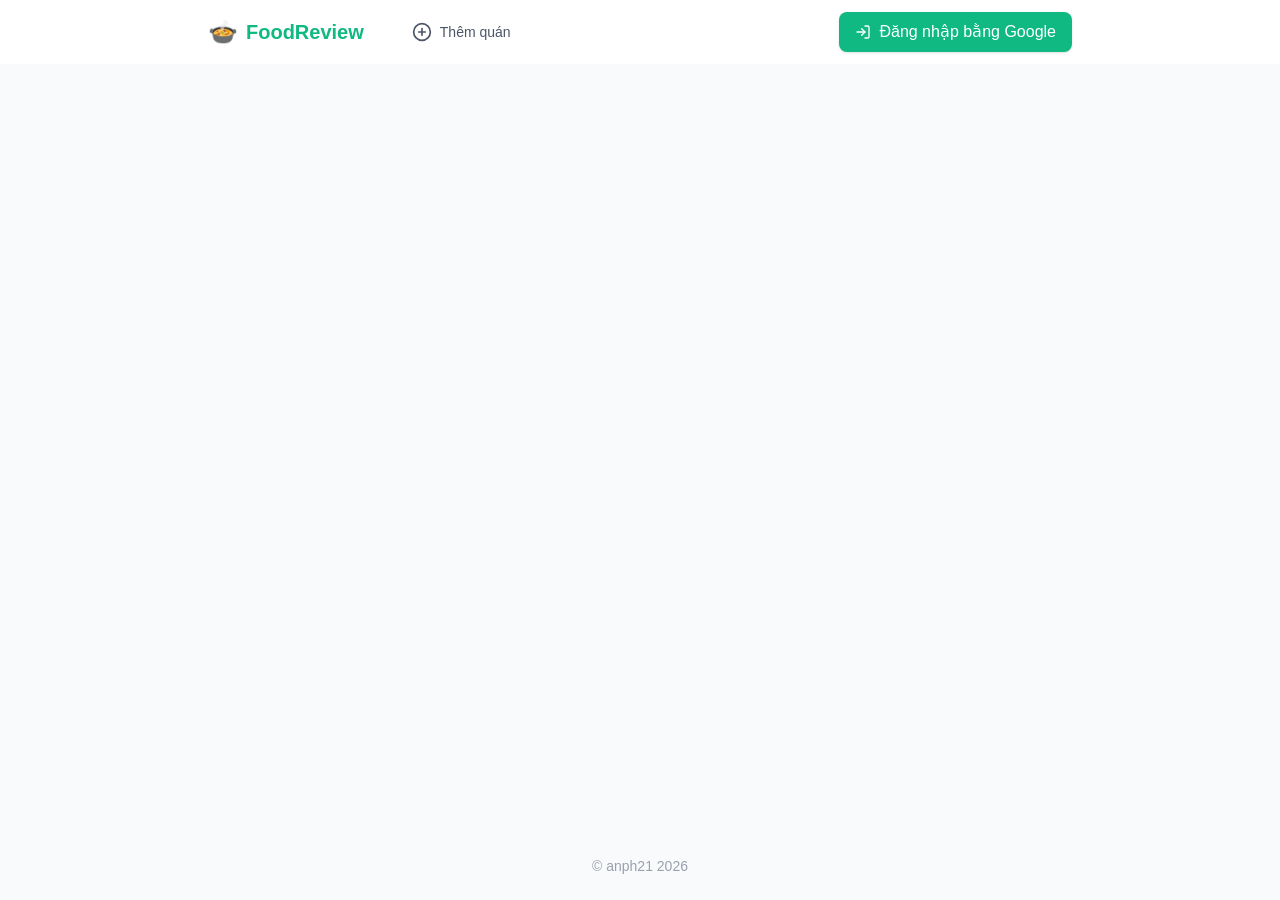
==== index.html @ 0f0903a8 "fix upload image : reason out of seassion" ====
<!doctype html>
<html lang="en">

<head>
  <meta charset="UTF-8" />
  <link rel="icon" type="image/svg+xml" href="./favicon.svg" />
  <meta name="viewport" content="width=device-width, initial-scale=1.0" />
  <title>Food reviews</title>
  <script type="module" crossorigin src="./assets/index-3_pHnPOn.js"></script>
  <link rel="stylesheet" crossorigin href="./assets/index-BJOn6iUh.css">
</head>

<body>
  <div id="root"></div>
</body>

</html>
---- assets/index-BJOn6iUh.css ----
/*! tailwindcss v4.3.3 | MIT License | https://tailwindcss.com */
@layer properties{@supports (((-webkit-hyphens:none)) and (not (margin-trim:inline))) or ((-moz-orient:inline) and (not (color:rgb(from red r g b)))){*,:before,:after,::backdrop{--tw-translate-x:0;--tw-translate-y:0;--tw-translate-z:0;--tw-rotate-x:initial;--tw-rotate-y:initial;--tw-rotate-z:initial;--tw-skew-x:initial;--tw-skew-y:initial;--tw-space-y-reverse:0;--tw-space-x-reverse:0;--tw-divide-y-reverse:0;--tw-border-style:solid;--tw-gradient-position:initial;--tw-gradient-from:#0000;--tw-gradient-via:#0000;--tw-gradient-to:#0000;--tw-gradient-stops:initial;--tw-gradient-via-stops:initial;--tw-gradient-from-position:0%;--tw-gradient-via-position:50%;--tw-gradient-to-position:100%;--tw-leading:initial;--tw-font-weight:initial;--tw-shadow:0 0 #0000;--tw-shadow-color:initial;--tw-shadow-alpha:100%;--tw-inset-shadow:0 0 #0000;--tw-inset-shadow-color:initial;--tw-inset-shadow-alpha:100%;--tw-ring-color:initial;--tw-ring-shadow:0 0 #0000;--tw-inset-ring-color:initial;--tw-inset-ring-shadow:0 0 #0000;--tw-ring-inset:initial;--tw-ring-offset-width:0px;--tw-ring-offset-color:#fff;--tw-ring-offset-shadow:0 0 #0000;--tw-blur:initial;--tw-brightness:initial;--tw-contrast:initial;--tw-grayscale:initial;--tw-hue-rotate:initial;--tw-invert:initial;--tw-opacity:initial;--tw-saturate:initial;--tw-sepia:initial;--tw-drop-shadow:initial;--tw-drop-shadow-color:initial;--tw-drop-shadow-alpha:100%;--tw-drop-shadow-size:initial;--tw-backdrop-blur:initial;--tw-backdrop-brightness:initial;--tw-backdrop-contrast:initial;--tw-backdrop-grayscale:initial;--tw-backdrop-hue-rotate:initial;--tw-backdrop-invert:initial;--tw-backdrop-opacity:initial;--tw-backdrop-saturate:initial;--tw-backdrop-sepia:initial;--tw-duration:initial;--tw-scale-x:1;--tw-scale-y:1;--tw-scale-z:1}}}@layer theme{:root,:host{--font-sans:-apple-system, BlinkMacSystemFont, "Segoe UI", Roboto, "Helvetica Neue", "Noto Sans", Arial, sans-serif, "Apple Color Emoji", "Segoe UI Emoji", "Segoe UI Symbol", "Noto Color Emoji";--font-mono:ui-monospace, SFMono-Regular, Menlo, Monaco, Consolas, "Liberation Mono", "Courier New", monospace;--color-red-50:oklch(97.1% .013 17.38);--color-red-100:oklch(93.6% .032 17.717);--color-red-200:oklch(88.5% .062 18.334);--color-red-300:oklch(80.8% .114 19.571);--color-red-400:oklch(70.4% .191 22.216);--color-red-500:oklch(63.7% .237 25.331);--color-red-600:oklch(57.7% .245 27.325);--color-red-700:oklch(50.5% .213 27.518);--color-amber-50:oklch(98.7% .022 95.277);--color-amber-100:oklch(96.2% .059 95.617);--color-amber-200:oklch(92.4% .12 95.746);--color-amber-300:oklch(87.9% .169 91.605);--color-amber-500:oklch(76.9% .188 70.08);--color-amber-600:oklch(66.6% .179 58.318);--color-amber-700:oklch(55.5% .163 48.998);--color-amber-800:oklch(47.3% .137 46.201);--color-amber-900:oklch(41.4% .112 45.904);--color-green-50:oklch(98.2% .018 155.826);--color-green-100:oklch(96.2% .044 156.743);--color-green-500:oklch(72.3% .219 149.579);--color-green-600:oklch(62.7% .194 149.214);--color-green-700:oklch(52.7% .154 150.069);--color-blue-50:oklch(97% .014 254.604);--color-blue-100:oklch(93.2% .032 255.585);--color-blue-500:oklch(62.3% .214 259.815);--color-blue-600:oklch(54.6% .245 262.881);--color-blue-700:oklch(48.8% .243 264.376);--color-gray-50:oklch(98.5% .002 247.839);--color-gray-100:oklch(96.7% .003 264.542);--color-gray-200:oklch(92.8% .006 264.531);--color-gray-300:oklch(87.2% .01 258.338);--color-gray-400:oklch(70.7% .022 261.325);--color-gray-500:oklch(55.1% .027 264.364);--color-gray-600:oklch(44.6% .03 256.802);--color-gray-700:oklch(37.3% .034 259.733);--color-gray-800:oklch(27.8% .033 256.848);--color-gray-900:oklch(21% .034 264.665);--color-black:#000;--color-white:#fff;--spacing:.25rem;--container-lg:32rem;--container-2xl:42rem;--container-4xl:56rem;--container-5xl:64rem;--text-xs:.75rem;--text-xs--line-height:calc(1 / .75);--text-sm:.875rem;--text-sm--line-height:calc(1.25 / .875);--text-lg:1.125rem;--text-lg--line-height:calc(1.75 / 1.125);--text-xl:1.25rem;--text-xl--line-height:calc(1.75 / 1.25);--text-2xl:1.5rem;--text-2xl--line-height:calc(2 / 1.5);--text-3xl:1.875rem;--text-3xl--line-height:calc(2.25 / 1.875);--text-4xl:2.25rem;--text-4xl--line-height:calc(2.5 / 2.25);--font-weight-normal:400;--font-weight-medium:500;--font-weight-semibold:600;--font-weight-bold:700;--leading-relaxed:1.625;--radius-md:.375rem;--radius-lg:.5rem;--radius-xl:.75rem;--radius-2xl:1rem;--animate-spin:spin 1s linear infinite;--animate-pulse:pulse 2s cubic-bezier(.4, 0, .6, 1) infinite;--blur-sm:8px;--blur-md:12px;--default-transition-duration:.15s;--default-transition-timing-function:cubic-bezier(.4, 0, .2, 1);--default-font-family:var(--font-sans);--default-mono-font-family:var(--font-mono);--color-primary:#10b981;--color-primary-dark:#059669;--color-secondary:#f59e0b;--color-background:#f9fafb;--color-surface:#fff}}@layer base{*,:after,:before,::backdrop{box-sizing:border-box;border:0 solid;margin:0;padding:0}::file-selector-button{box-sizing:border-box;border:0 solid;margin:0;padding:0}html,:host{-webkit-text-size-adjust:100%;tab-size:4;line-height:1.5;font-family:var(--default-font-family,-apple-system, BlinkMacSystemFont, "Segoe UI", Roboto, "Helvetica Neue", "Noto Sans", Arial, sans-serif, "Apple Color Emoji", "Segoe UI Emoji", "Segoe UI Symbol", "Noto Color Emoji");font-feature-settings:var(--default-font-feature-settings,normal);font-variation-settings:var(--default-font-variation-settings,normal);-webkit-tap-highlight-color:transparent}hr{height:0;color:inherit;border-top-width:1px}abbr:where([title]){-webkit-text-decoration:underline dotted;text-decoration:underline dotted}h1,h2,h3,h4,h5,h6{font-size:inherit;font-weight:inherit}a{color:inherit;-webkit-text-decoration:inherit;-webkit-text-decoration:inherit;-webkit-text-decoration:inherit;-webkit-text-decoration:inherit;text-decoration:inherit}b,strong{font-weight:bolder}code,kbd,samp,pre{font-family:var(--default-mono-font-family,ui-monospace, SFMono-Regular, Menlo, Monaco, Consolas, "Liberation Mono", "Courier New", monospace);font-feature-settings:var(--default-mono-font-feature-settings,normal);font-variation-settings:var(--default-mono-font-variation-settings,normal);font-size:1em}small{font-size:80%}sub,sup{vertical-align:baseline;font-size:75%;line-height:0;position:relative}sub{bottom:-.25em}sup{top:-.5em}table{text-indent:0;border-color:inherit;border-collapse:collapse}:-moz-focusring:where(:not(iframe)){outline:auto}progress{vertical-align:baseline}summary{display:list-item}ol,ul,menu{list-style:none}img,svg,video,canvas,audio,iframe,embed,object{vertical-align:middle;display:block}img,video{max-width:100%;height:auto}button,input,select,optgroup,textarea{font:inherit;font-feature-settings:inherit;font-variation-settings:inherit;letter-spacing:inherit;color:inherit;opacity:1;background-color:#0000;border-radius:0}::file-selector-button{font:inherit;font-feature-settings:inherit;font-variation-settings:inherit;letter-spacing:inherit;color:inherit;opacity:1;background-color:#0000;border-radius:0}:where(select:is([multiple],[size])) optgroup{font-weight:bolder}:where(select:is([multiple],[size])) optgroup option{padding-inline-start:20px}::file-selector-button{margin-inline-end:4px}::placeholder{opacity:1}@supports (not ((-webkit-appearance:-apple-pay-button))) or (contain-intrinsic-size:1px){::placeholder{color:currentColor}@supports (color:color-mix(in lab, red, red)){::placeholder{color:color-mix(in oklab, currentcolor 50%, transparent)}}}textarea{resize:vertical}::-webkit-search-decoration{-webkit-appearance:none}::-webkit-date-and-time-value{min-height:1lh;text-align:inherit}::-webkit-datetime-edit{display:inline-flex}::-webkit-datetime-edit-fields-wrapper{padding:0}::-webkit-datetime-edit{padding-block:0}::-webkit-datetime-edit-year-field{padding-block:0}::-webkit-datetime-edit-month-field{padding-block:0}::-webkit-datetime-edit-day-field{padding-block:0}::-webkit-datetime-edit-hour-field{padding-block:0}::-webkit-datetime-edit-minute-field{padding-block:0}::-webkit-datetime-edit-second-field{padding-block:0}::-webkit-datetime-edit-millisecond-field{padding-block:0}::-webkit-datetime-edit-meridiem-field{padding-block:0}::-webkit-calendar-picker-indicator{line-height:1}:-moz-ui-invalid{box-shadow:none}button,input:where([type=button],[type=reset],[type=submit]){appearance:button}::file-selector-button{appearance:button}::-webkit-inner-spin-button{height:auto}::-webkit-outer-spin-button{height:auto}[hidden]:where(:not([hidden=until-found])){display:none!important}}@layer components;@layer utilities{.pointer-events-none{pointer-events:none}.absolute{position:absolute}.fixed{position:fixed}.relative{position:relative}.sticky{position:sticky}.inset-0{inset:0}.top-0{top:0}.top-1\/2{top:50%}.top-2{top:calc(var(--spacing) * 2)}.top-3\.5{top:calc(var(--spacing) * 3.5)}.top-4{top:calc(var(--spacing) * 4)}.top-12{top:calc(var(--spacing) * 12)}.right-0{right:0}.right-2{right:calc(var(--spacing) * 2)}.right-4{right:calc(var(--spacing) * 4)}.bottom-0{bottom:0}.left-0{left:0}.left-3\.5{left:calc(var(--spacing) * 3.5)}.left-4{left:calc(var(--spacing) * 4)}.z-10{z-index:10}.z-30{z-index:30}.z-40{z-index:40}.z-50{z-index:50}.-mx-6{margin-inline:calc(var(--spacing) * -6)}.mx-auto{margin-inline:auto}.-mt-8{margin-top:calc(var(--spacing) * -8)}.mt-0\.5{margin-top:calc(var(--spacing) * .5)}.mt-1{margin-top:var(--spacing)}.mt-2{margin-top:calc(var(--spacing) * 2)}.mt-3{margin-top:calc(var(--spacing) * 3)}.mt-4{margin-top:calc(var(--spacing) * 4)}.mt-6{margin-top:calc(var(--spacing) * 6)}.mt-8{margin-top:calc(var(--spacing) * 8)}.mt-auto{margin-top:auto}.mr-4{margin-right:calc(var(--spacing) * 4)}.mb-1{margin-bottom:var(--spacing)}.mb-2{margin-bottom:calc(var(--spacing) * 2)}.mb-3{margin-bottom:calc(var(--spacing) * 3)}.mb-4{margin-bottom:calc(var(--spacing) * 4)}.mb-6{margin-bottom:calc(var(--spacing) * 6)}.mb-8{margin-bottom:calc(var(--spacing) * 8)}.mb-20{margin-bottom:calc(var(--spacing) * 20)}.ml-2{margin-left:calc(var(--spacing) * 2)}.line-clamp-1{-webkit-line-clamp:1;-webkit-box-orient:vertical;display:-webkit-box;overflow:hidden}.block{display:block}.contents{display:contents}.flex{display:flex}.grid{display:grid}.hidden{display:none}.inline{display:inline}.inline-block{display:inline-block}.inline-flex{display:inline-flex}.h-3{height:calc(var(--spacing) * 3)}.h-3\.5{height:calc(var(--spacing) * 3.5)}.h-4{height:calc(var(--spacing) * 4)}.h-5{height:calc(var(--spacing) * 5)}.h-6{height:calc(var(--spacing) * 6)}.h-8{height:calc(var(--spacing) * 8)}.h-10{height:calc(var(--spacing) * 10)}.h-12{height:calc(var(--spacing) * 12)}.h-16{height:calc(var(--spacing) * 16)}.h-20{height:calc(var(--spacing) * 20)}.h-32{height:calc(var(--spacing) * 32)}.h-48{height:calc(var(--spacing) * 48)}.h-64{height:calc(var(--spacing) * 64)}.h-full{height:100%}.h-screen{height:100vh}.min-h-screen{min-height:100vh}.w-3{width:calc(var(--spacing) * 3)}.w-3\.5{width:calc(var(--spacing) * 3.5)}.w-4{width:calc(var(--spacing) * 4)}.w-5{width:calc(var(--spacing) * 5)}.w-6{width:calc(var(--spacing) * 6)}.w-8{width:calc(var(--spacing) * 8)}.w-10{width:calc(var(--spacing) * 10)}.w-12{width:calc(var(--spacing) * 12)}.w-16{width:calc(var(--spacing) * 16)}.w-24{width:calc(var(--spacing) * 24)}.w-32{width:calc(var(--spacing) * 32)}.w-48{width:calc(var(--spacing) * 48)}.w-64{width:calc(var(--spacing) * 64)}.w-full{width:100%}.max-w-2xl{max-width:var(--container-2xl)}.max-w-4xl{max-width:var(--container-4xl)}.max-w-5xl{max-width:var(--container-5xl)}.max-w-\[150px\]{max-width:150px}.max-w-lg{max-width:var(--container-lg)}.min-w-0{min-width:0}.min-w-\[800px\]{min-width:800px}.flex-1{flex:1}.flex-shrink-0,.shrink-0{flex-shrink:0}.border-collapse{border-collapse:collapse}.-translate-y-1\/2{--tw-translate-y:calc(calc(1 / 2 * 100%) * -1);translate:var(--tw-translate-x) var(--tw-translate-y)}.transform{transform:var(--tw-rotate-x,) var(--tw-rotate-y,) var(--tw-rotate-z,) var(--tw-skew-x,) var(--tw-skew-y,)}.animate-pulse{animation:var(--animate-pulse)}.animate-spin{animation:var(--animate-spin)}.cursor-default{cursor:default}.cursor-not-allowed{cursor:not-allowed}.cursor-pointer{cursor:pointer}.resize-none{resize:none}.grid-cols-1{grid-template-columns:repeat(1,minmax(0,1fr))}.flex-col{flex-direction:column}.flex-wrap{flex-wrap:wrap}.items-center{align-items:center}.items-end{align-items:flex-end}.items-start{align-items:flex-start}.justify-around{justify-content:space-around}.justify-between{justify-content:space-between}.justify-center{justify-content:center}.justify-end{justify-content:flex-end}.gap-1{gap:var(--spacing)}.gap-1\.5{gap:calc(var(--spacing) * 1.5)}.gap-2{gap:calc(var(--spacing) * 2)}.gap-3{gap:calc(var(--spacing) * 3)}.gap-4{gap:calc(var(--spacing) * 4)}.gap-6{gap:calc(var(--spacing) * 6)}.gap-8{gap:calc(var(--spacing) * 8)}:where(.space-y-2>:not(:last-child)){--tw-space-y-reverse:0;margin-block-start:calc(calc(var(--spacing) * 2) * var(--tw-space-y-reverse));margin-block-end:calc(calc(var(--spacing) * 2) * calc(1 - var(--tw-space-y-reverse)))}:where(.space-y-4>:not(:last-child)){--tw-space-y-reverse:0;margin-block-start:calc(calc(var(--spacing) * 4) * var(--tw-space-y-reverse));margin-block-end:calc(calc(var(--spacing) * 4) * calc(1 - var(--tw-space-y-reverse)))}:where(.space-y-6>:not(:last-child)){--tw-space-y-reverse:0;margin-block-start:calc(calc(var(--spacing) * 6) * var(--tw-space-y-reverse));margin-block-end:calc(calc(var(--spacing) * 6) * calc(1 - var(--tw-space-y-reverse)))}:where(.space-x-1>:not(:last-child)){--tw-space-x-reverse:0;margin-inline-start:calc(var(--spacing) * var(--tw-space-x-reverse));margin-inline-end:calc(var(--spacing) * calc(1 - var(--tw-space-x-reverse)))}:where(.space-x-2>:not(:last-child)){--tw-space-x-reverse:0;margin-inline-start:calc(calc(var(--spacing) * 2) * var(--tw-space-x-reverse));margin-inline-end:calc(calc(var(--spacing) * 2) * calc(1 - var(--tw-space-x-reverse)))}:where(.divide-y>:not(:last-child)){--tw-divide-y-reverse:0;border-bottom-style:var(--tw-border-style);border-top-style:var(--tw-border-style);border-top-width:calc(1px * var(--tw-divide-y-reverse));border-bottom-width:calc(1px * calc(1 - var(--tw-divide-y-reverse)))}:where(.divide-gray-100>:not(:last-child)){border-color:var(--color-gray-100)}.truncate{text-overflow:ellipsis;white-space:nowrap;overflow:hidden}.overflow-hidden{overflow:hidden}.overflow-x-auto{overflow-x:auto}.rounded{border-radius:.25rem}.rounded-2xl{border-radius:var(--radius-2xl)}.rounded-full{border-radius:2147483647px}.rounded-lg{border-radius:var(--radius-lg)}.rounded-md{border-radius:var(--radius-md)}.rounded-xl{border-radius:var(--radius-xl)}.border{border-style:var(--tw-border-style);border-width:1px}.border-2{border-style:var(--tw-border-style);border-width:2px}.border-t{border-top-style:var(--tw-border-style);border-top-width:1px}.border-b{border-bottom-style:var(--tw-border-style);border-bottom-width:1px}.border-b-2{border-bottom-style:var(--tw-border-style);border-bottom-width:2px}.border-dashed{--tw-border-style:dashed;border-style:dashed}.border-amber-100{border-color:var(--color-amber-100)}.border-amber-300{border-color:var(--color-amber-300)}.border-gray-100{border-color:var(--color-gray-100)}.border-gray-200{border-color:var(--color-gray-200)}.border-gray-300{border-color:var(--color-gray-300)}.border-green-100{border-color:var(--color-green-100)}.border-primary{border-color:var(--color-primary)}.border-primary\/20{border-color:#10b98133}@supports (color:color-mix(in lab, red, red)){.border-primary\/20{border-color:color-mix(in oklab, var(--color-primary) 20%, transparent)}}.border-red-100{border-color:var(--color-red-100)}.border-red-200{border-color:var(--color-red-200)}.border-red-300{border-color:var(--color-red-300)}.border-red-500{border-color:var(--color-red-500)}.border-red-500\/20{border-color:#fb2c3633}@supports (color:color-mix(in lab, red, red)){.border-red-500\/20{border-color:color-mix(in oklab, var(--color-red-500) 20%, transparent)}}.border-secondary\/30{border-color:#f59e0b4d}@supports (color:color-mix(in lab, red, red)){.border-secondary\/30{border-color:color-mix(in oklab, var(--color-secondary) 30%, transparent)}}.border-transparent{border-color:#0000}.border-white{border-color:var(--color-white)}.border-t-transparent{border-top-color:#0000}.bg-amber-50{background-color:var(--color-amber-50)}.bg-amber-50\/50{background-color:#fffbeb80}@supports (color:color-mix(in lab, red, red)){.bg-amber-50\/50{background-color:color-mix(in oklab, var(--color-amber-50) 50%, transparent)}}.bg-amber-100{background-color:var(--color-amber-100)}.bg-background{background-color:var(--color-background)}.bg-black\/40{background-color:#0006}@supports (color:color-mix(in lab, red, red)){.bg-black\/40{background-color:color-mix(in oklab, var(--color-black) 40%, transparent)}}.bg-black\/50{background-color:#00000080}@supports (color:color-mix(in lab, red, red)){.bg-black\/50{background-color:color-mix(in oklab, var(--color-black) 50%, transparent)}}.bg-blue-50\/50{background-color:#eff6ff80}@supports (color:color-mix(in lab, red, red)){.bg-blue-50\/50{background-color:color-mix(in oklab, var(--color-blue-50) 50%, transparent)}}.bg-blue-100{background-color:var(--color-blue-100)}.bg-blue-600{background-color:var(--color-blue-600)}.bg-gray-50{background-color:var(--color-gray-50)}.bg-gray-100{background-color:var(--color-gray-100)}.bg-gray-100\/50{background-color:#f3f4f680}@supports (color:color-mix(in lab, red, red)){.bg-gray-100\/50{background-color:color-mix(in oklab, var(--color-gray-100) 50%, transparent)}}.bg-gray-200{background-color:var(--color-gray-200)}.bg-gray-900{background-color:var(--color-gray-900)}.bg-green-50{background-color:var(--color-green-50)}.bg-green-600{background-color:var(--color-green-600)}.bg-primary{background-color:var(--color-primary)}.bg-primary\/10{background-color:#10b9811a}@supports (color:color-mix(in lab, red, red)){.bg-primary\/10{background-color:color-mix(in oklab, var(--color-primary) 10%, transparent)}}.bg-red-50{background-color:var(--color-red-50)}.bg-red-50\/30{background-color:#fef2f24d}@supports (color:color-mix(in lab, red, red)){.bg-red-50\/30{background-color:color-mix(in oklab, var(--color-red-50) 30%, transparent)}}.bg-red-50\/50{background-color:#fef2f280}@supports (color:color-mix(in lab, red, red)){.bg-red-50\/50{background-color:color-mix(in oklab, var(--color-red-50) 50%, transparent)}}.bg-red-100{background-color:var(--color-red-100)}.bg-red-500{background-color:var(--color-red-500)}.bg-red-600{background-color:var(--color-red-600)}.bg-secondary\/10{background-color:#f59e0b1a}@supports (color:color-mix(in lab, red, red)){.bg-secondary\/10{background-color:color-mix(in oklab, var(--color-secondary) 10%, transparent)}}.bg-transparent{background-color:#0000}.bg-white{background-color:var(--color-white)}.bg-white\/80{background-color:#fffc}@supports (color:color-mix(in lab, red, red)){.bg-white\/80{background-color:color-mix(in oklab, var(--color-white) 80%, transparent)}}.bg-white\/95{background-color:#fffffff2}@supports (color:color-mix(in lab, red, red)){.bg-white\/95{background-color:color-mix(in oklab, var(--color-white) 95%, transparent)}}.bg-gradient-to-br{--tw-gradient-position:to bottom right in oklab;background-image:linear-gradient(var(--tw-gradient-stops))}.from-primary{--tw-gradient-from:var(--color-primary);--tw-gradient-stops:var(--tw-gradient-via-stops,var(--tw-gradient-position), var(--tw-gradient-from) var(--tw-gradient-from-position), var(--tw-gradient-to) var(--tw-gradient-to-position))}.to-blue-500{--tw-gradient-to:var(--color-blue-500);--tw-gradient-stops:var(--tw-gradient-via-stops,var(--tw-gradient-position), var(--tw-gradient-from) var(--tw-gradient-from-position), var(--tw-gradient-to) var(--tw-gradient-to-position))}.fill-secondary{fill:var(--color-secondary)}.object-cover{object-fit:cover}.p-1{padding:var(--spacing)}.p-1\.5{padding:calc(var(--spacing) * 1.5)}.p-2{padding:calc(var(--spacing) * 2)}.p-3{padding:calc(var(--spacing) * 3)}.p-4{padding:calc(var(--spacing) * 4)}.p-5{padding:calc(var(--spacing) * 5)}.p-6{padding:calc(var(--spacing) * 6)}.p-8{padding:calc(var(--spacing) * 8)}.px-2{padding-inline:calc(var(--spacing) * 2)}.px-2\.5{padding-inline:calc(var(--spacing) * 2.5)}.px-3{padding-inline:calc(var(--spacing) * 3)}.px-4{padding-inline:calc(var(--spacing) * 4)}.px-6{padding-inline:calc(var(--spacing) * 6)}.px-8{padding-inline:calc(var(--spacing) * 8)}.py-0\.5{padding-block:calc(var(--spacing) * .5)}.py-1{padding-block:var(--spacing)}.py-1\.5{padding-block:calc(var(--spacing) * 1.5)}.py-2{padding-block:calc(var(--spacing) * 2)}.py-3{padding-block:calc(var(--spacing) * 3)}.py-3\.5{padding-block:calc(var(--spacing) * 3.5)}.py-4{padding-block:calc(var(--spacing) * 4)}.py-6{padding-block:calc(var(--spacing) * 6)}.py-8{padding-block:calc(var(--spacing) * 8)}.py-10{padding-block:calc(var(--spacing) * 10)}.py-12{padding-block:calc(var(--spacing) * 12)}.py-20{padding-block:calc(var(--spacing) * 20)}.pt-2{padding-top:calc(var(--spacing) * 2)}.pt-4{padding-top:calc(var(--spacing) * 4)}.pr-2{padding-right:calc(var(--spacing) * 2)}.pr-4{padding-right:calc(var(--spacing) * 4)}.pr-12{padding-right:calc(var(--spacing) * 12)}.pb-2{padding-bottom:calc(var(--spacing) * 2)}.pb-6{padding-bottom:calc(var(--spacing) * 6)}.pb-8{padding-bottom:calc(var(--spacing) * 8)}.pb-24{padding-bottom:calc(var(--spacing) * 24)}.pl-2{padding-left:calc(var(--spacing) * 2)}.pl-10{padding-left:calc(var(--spacing) * 10)}.pl-12{padding-left:calc(var(--spacing) * 12)}.text-center{text-align:center}.text-left{text-align:left}.align-middle{vertical-align:middle}.font-mono{font-family:var(--font-mono)}.font-sans{font-family:var(--font-sans)}.text-2xl{font-size:var(--text-2xl);line-height:var(--tw-leading,var(--text-2xl--line-height))}.text-3xl{font-size:var(--text-3xl);line-height:var(--tw-leading,var(--text-3xl--line-height))}.text-4xl{font-size:var(--text-4xl);line-height:var(--tw-leading,var(--text-4xl--line-height))}.text-lg{font-size:var(--text-lg);line-height:var(--tw-leading,var(--text-lg--line-height))}.text-sm{font-size:var(--text-sm);line-height:var(--tw-leading,var(--text-sm--line-height))}.text-xl{font-size:var(--text-xl);line-height:var(--tw-leading,var(--text-xl--line-height))}.text-xs{font-size:var(--text-xs);line-height:var(--tw-leading,var(--text-xs--line-height))}.leading-relaxed{--tw-leading:var(--leading-relaxed);line-height:var(--leading-relaxed)}.font-bold{--tw-font-weight:var(--font-weight-bold);font-weight:var(--font-weight-bold)}.font-medium{--tw-font-weight:var(--font-weight-medium);font-weight:var(--font-weight-medium)}.font-normal{--tw-font-weight:var(--font-weight-normal);font-weight:var(--font-weight-normal)}.font-semibold{--tw-font-weight:var(--font-weight-semibold);font-weight:var(--font-weight-semibold)}.break-all{word-break:break-all}.whitespace-nowrap{white-space:nowrap}.whitespace-pre-wrap{white-space:pre-wrap}.text-amber-500{color:var(--color-amber-500)}.text-amber-600{color:var(--color-amber-600)}.text-amber-700{color:var(--color-amber-700)}.text-amber-800{color:var(--color-amber-800)}.text-amber-900{color:var(--color-amber-900)}.text-blue-500{color:var(--color-blue-500)}.text-blue-600{color:var(--color-blue-600)}.text-blue-700{color:var(--color-blue-700)}.text-gray-300{color:var(--color-gray-300)}.text-gray-400{color:var(--color-gray-400)}.text-gray-500{color:var(--color-gray-500)}.text-gray-600{color:var(--color-gray-600)}.text-gray-700{color:var(--color-gray-700)}.text-gray-800{color:var(--color-gray-800)}.text-gray-900{color:var(--color-gray-900)}.text-green-500{color:var(--color-green-500)}.text-green-600{color:var(--color-green-600)}.text-green-700{color:var(--color-green-700)}.text-primary{color:var(--color-primary)}.text-red-400{color:var(--color-red-400)}.text-red-500{color:var(--color-red-500)}.text-red-600{color:var(--color-red-600)}.text-red-700{color:var(--color-red-700)}.text-secondary{color:var(--color-secondary)}.text-white{color:var(--color-white)}.lowercase{text-transform:lowercase}.italic{font-style:italic}.underline{text-decoration-line:underline}.opacity-30{opacity:.3}.shadow-inner{--tw-shadow:inset 0 2px 4px 0 var(--tw-shadow-color,#0000000d);box-shadow:var(--tw-inset-shadow), var(--tw-inset-ring-shadow), var(--tw-ring-offset-shadow), var(--tw-ring-shadow), var(--tw-shadow)}.shadow-lg{--tw-shadow:0 10px 15px -3px var(--tw-shadow-color,#0000001a), 0 4px 6px -4px var(--tw-shadow-color,#0000001a);box-shadow:var(--tw-inset-shadow), var(--tw-inset-ring-shadow), var(--tw-ring-offset-shadow), var(--tw-ring-shadow), var(--tw-shadow)}.shadow-sm{--tw-shadow:0 1px 3px 0 var(--tw-shadow-color,#0000001a), 0 1px 2px -1px var(--tw-shadow-color,#0000001a);box-shadow:var(--tw-inset-shadow), var(--tw-inset-ring-shadow), var(--tw-ring-offset-shadow), var(--tw-ring-shadow), var(--tw-shadow)}.shadow-xl{--tw-shadow:0 20px 25px -5px var(--tw-shadow-color,#0000001a), 0 8px 10px -6px var(--tw-shadow-color,#0000001a);box-shadow:var(--tw-inset-shadow), var(--tw-inset-ring-shadow), var(--tw-ring-offset-shadow), var(--tw-ring-shadow), var(--tw-shadow)}.grayscale{--tw-grayscale:grayscale(100%);filter:var(--tw-blur,) var(--tw-brightness,) var(--tw-contrast,) var(--tw-grayscale,) var(--tw-hue-rotate,) var(--tw-invert,) var(--tw-saturate,) var(--tw-sepia,) var(--tw-drop-shadow,)}.filter{filter:var(--tw-blur,) var(--tw-brightness,) var(--tw-contrast,) var(--tw-grayscale,) var(--tw-hue-rotate,) var(--tw-invert,) var(--tw-saturate,) var(--tw-sepia,) var(--tw-drop-shadow,)}.backdrop-blur-md{--tw-backdrop-blur:blur(var(--blur-md));-webkit-backdrop-filter:var(--tw-backdrop-blur,) var(--tw-backdrop-brightness,) var(--tw-backdrop-contrast,) var(--tw-backdrop-grayscale,) var(--tw-backdrop-hue-rotate,) var(--tw-backdrop-invert,) var(--tw-backdrop-opacity,) var(--tw-backdrop-saturate,) var(--tw-backdrop-sepia,);backdrop-filter:var(--tw-backdrop-blur,) var(--tw-backdrop-brightness,) var(--tw-backdrop-contrast,) var(--tw-backdrop-grayscale,) var(--tw-backdrop-hue-rotate,) var(--tw-backdrop-invert,) var(--tw-backdrop-opacity,) var(--tw-backdrop-saturate,) var(--tw-backdrop-sepia,)}.backdrop-blur-sm{--tw-backdrop-blur:blur(var(--blur-sm));-webkit-backdrop-filter:var(--tw-backdrop-blur,) var(--tw-backdrop-brightness,) var(--tw-backdrop-contrast,) var(--tw-backdrop-grayscale,) var(--tw-backdrop-hue-rotate,) var(--tw-backdrop-invert,) var(--tw-backdrop-opacity,) var(--tw-backdrop-saturate,) var(--tw-backdrop-sepia,);backdrop-filter:var(--tw-backdrop-blur,) var(--tw-backdrop-brightness,) var(--tw-backdrop-contrast,) var(--tw-backdrop-grayscale,) var(--tw-backdrop-hue-rotate,) var(--tw-backdrop-invert,) var(--tw-backdrop-opacity,) var(--tw-backdrop-saturate,) var(--tw-backdrop-sepia,)}.transition-all{transition-property:all;transition-timing-function:var(--tw-ease,var(--default-transition-timing-function));transition-duration:var(--tw-duration,var(--default-transition-duration))}.transition-colors{transition-property:color,background-color,border-color,outline-color,text-decoration-color,fill,stroke,--tw-gradient-from,--tw-gradient-via,--tw-gradient-to;transition-timing-function:var(--tw-ease,var(--default-transition-timing-function));transition-duration:var(--tw-duration,var(--default-transition-duration))}.transition-transform{transition-property:transform,translate,scale,rotate;transition-timing-function:var(--tw-ease,var(--default-transition-timing-function));transition-duration:var(--tw-duration,var(--default-transition-duration))}.duration-200{--tw-duration:.2s;transition-duration:.2s}.outline-none{--tw-outline-style:none;outline-style:none}@media (hover:hover){.hover\:scale-110:hover{--tw-scale-x:110%;--tw-scale-y:110%;--tw-scale-z:110%;scale:var(--tw-scale-x) var(--tw-scale-y)}.hover\:border-primary:hover{border-color:var(--color-primary)}.hover\:bg-amber-200:hover{background-color:var(--color-amber-200)}.hover\:bg-blue-50:hover{background-color:var(--color-blue-50)}.hover\:bg-blue-700:hover{background-color:var(--color-blue-700)}.hover\:bg-gray-50:hover{background-color:var(--color-gray-50)}.hover\:bg-gray-100:hover{background-color:var(--color-gray-100)}.hover\:bg-gray-200:hover{background-color:var(--color-gray-200)}.hover\:bg-gray-800:hover{background-color:var(--color-gray-800)}.hover\:bg-green-700:hover{background-color:var(--color-green-700)}.hover\:bg-primary-dark:hover{background-color:var(--color-primary-dark)}.hover\:bg-primary\/10:hover{background-color:#10b9811a}@supports (color:color-mix(in lab, red, red)){.hover\:bg-primary\/10:hover{background-color:color-mix(in oklab, var(--color-primary) 10%, transparent)}}.hover\:bg-red-50:hover{background-color:var(--color-red-50)}.hover\:bg-red-700:hover{background-color:var(--color-red-700)}.hover\:bg-white:hover{background-color:var(--color-white)}.hover\:text-amber-600:hover{color:var(--color-amber-600)}.hover\:text-gray-600:hover{color:var(--color-gray-600)}.hover\:text-gray-700:hover{color:var(--color-gray-700)}.hover\:text-gray-900:hover{color:var(--color-gray-900)}.hover\:text-primary:hover{color:var(--color-primary)}.hover\:text-primary-dark:hover{color:var(--color-primary-dark)}.hover\:text-red-500:hover{color:var(--color-red-500)}.hover\:text-red-600:hover{color:var(--color-red-600)}.hover\:text-red-700:hover{color:var(--color-red-700)}.hover\:underline:hover{text-decoration-line:underline}}.focus\:border-amber-500:focus{border-color:var(--color-amber-500)}.focus\:border-gray-300:focus{border-color:var(--color-gray-300)}.focus\:border-primary:focus{border-color:var(--color-primary)}.focus\:border-red-500:focus{border-color:var(--color-red-500)}.focus\:border-transparent:focus{border-color:#0000}.focus\:bg-white:focus{background-color:var(--color-white)}.focus\:ring-2:focus{--tw-ring-shadow:var(--tw-ring-inset,) 0 0 0 calc(2px + var(--tw-ring-offset-width)) var(--tw-ring-color,currentcolor);box-shadow:var(--tw-inset-shadow), var(--tw-inset-ring-shadow), var(--tw-ring-offset-shadow), var(--tw-ring-shadow), var(--tw-shadow)}.focus\:ring-4:focus{--tw-ring-shadow:var(--tw-ring-inset,) 0 0 0 calc(4px + var(--tw-ring-offset-width)) var(--tw-ring-color,currentcolor);box-shadow:var(--tw-inset-shadow), var(--tw-inset-ring-shadow), var(--tw-ring-offset-shadow), var(--tw-ring-shadow), var(--tw-shadow)}.focus\:ring-primary:focus{--tw-ring-color:var(--color-primary)}.focus\:ring-primary\/20:focus{--tw-ring-color:#10b98133}@supports (color:color-mix(in lab, red, red)){.focus\:ring-primary\/20:focus{--tw-ring-color:color-mix(in oklab, var(--color-primary) 20%, transparent)}}.focus\:ring-red-500:focus{--tw-ring-color:var(--color-red-500)}.focus\:ring-secondary:focus{--tw-ring-color:var(--color-secondary)}.active\:scale-95:active{--tw-scale-x:95%;--tw-scale-y:95%;--tw-scale-z:95%;scale:var(--tw-scale-x) var(--tw-scale-y)}.disabled\:cursor-not-allowed:disabled{cursor:not-allowed}.disabled\:opacity-50:disabled{opacity:.5}.disabled\:opacity-70:disabled{opacity:.7}@media (width>=40rem){.sm\:inline-block{display:inline-block}.sm\:h-80{height:calc(var(--spacing) * 80)}.sm\:w-28{width:calc(var(--spacing) * 28)}.sm\:grid-cols-2{grid-template-columns:repeat(2,minmax(0,1fr))}.sm\:flex-row{flex-direction:row}.sm\:items-center{align-items:center}.sm\:p-8{padding:calc(var(--spacing) * 8)}.sm\:px-2{padding-inline:calc(var(--spacing) * 2)}.sm\:text-3xl{font-size:var(--text-3xl);line-height:var(--tw-leading,var(--text-3xl--line-height))}}@media (width>=48rem){.md\:top-16{top:calc(var(--spacing) * 16)}.md\:mb-6{margin-bottom:calc(var(--spacing) * 6)}.md\:block{display:block}.md\:hidden{display:none}.md\:w-48{width:calc(var(--spacing) * 48)}.md\:w-auto{width:auto}.md\:flex-1{flex:1}.md\:flex-none{flex:none}.md\:grid-cols-3{grid-template-columns:repeat(3,minmax(0,1fr))}.md\:flex-row{flex-direction:row}.md\:items-center{align-items:center}.md\:justify-end{justify-content:flex-end}}@media (width>=64rem){.lg\:grid-cols-4{grid-template-columns:repeat(4,minmax(0,1fr))}}}:root{background-color:var(--color-background);color:#111827}body{-webkit-font-smoothing:antialiased;-moz-osx-font-smoothing:grayscale;margin:0;padding:0;font-family:Inter,-apple-system,BlinkMacSystemFont,Segoe UI,Roboto,Oxygen,Ubuntu,Cantarell,Open Sans,Helvetica Neue,sans-serif}.card{border-radius:var(--radius-xl);background-color:var(--color-surface);--tw-shadow:0 4px 6px -1px var(--tw-shadow-color,#0000001a), 0 2px 4px -2px var(--tw-shadow-color,#0000001a);box-shadow:var(--tw-inset-shadow), var(--tw-inset-ring-shadow), var(--tw-ring-offset-shadow), var(--tw-ring-shadow), var(--tw-shadow);transition-property:box-shadow;transition-timing-function:var(--tw-ease,var(--default-transition-timing-function));transition-duration:var(--tw-duration,var(--default-transition-duration));--tw-duration:.3s;transition-duration:.3s}.card:hover{--tw-shadow:0 10px 15px -3px var(--tw-shadow-color,#0000001a), 0 4px 6px -4px var(--tw-shadow-color,#0000001a);box-shadow:var(--tw-inset-shadow), var(--tw-inset-ring-shadow), var(--tw-ring-offset-shadow), var(--tw-ring-shadow), var(--tw-shadow)}.no-scrollbar::-webkit-scrollbar{display:none}.no-scrollbar{-ms-overflow-style:none;scrollbar-width:none}@property --tw-translate-x{syntax:"*";inherits:false;initial-value:0}@property --tw-translate-y{syntax:"*";inherits:false;initial-value:0}@property --tw-translate-z{syntax:"*";inherits:false;initial-value:0}@property --tw-rotate-x{syntax:"*";inherits:false}@property --tw-rotate-y{syntax:"*";inherits:false}@property --tw-rotate-z{syntax:"*";inherits:false}@property --tw-skew-x{syntax:"*";inherits:false}@property --tw-skew-y{syntax:"*";inherits:false}@property --tw-space-y-reverse{syntax:"*";inherits:false;initial-value:0}@property --tw-space-x-reverse{syntax:"*";inherits:false;initial-value:0}@property --tw-divide-y-reverse{syntax:"*";inherits:false;initial-value:0}@property --tw-border-style{syntax:"*";inherits:false;initial-value:solid}@property --tw-gradient-position{syntax:"*";inherits:false}@property --tw-gradient-from{syntax:"<color>";inherits:false;initial-value:#0000}@property --tw-gradient-via{syntax:"<color>";inherits:false;initial-value:#0000}@property --tw-gradient-to{syntax:"<color>";inherits:false;initial-value:#0000}@property --tw-gradient-stops{syntax:"*";inherits:false}@property --tw-gradient-via-stops{syntax:"*";inherits:false}@property --tw-gradient-from-position{syntax:"<length-percentage>";inherits:false;initial-value:0%}@property --tw-gradient-via-position{syntax:"<length-percentage>";inherits:false;initial-value:50%}@property --tw-gradient-to-position{syntax:"<length-percentage>";inherits:false;initial-value:100%}@property --tw-leading{syntax:"*";inherits:false}@property --tw-font-weight{syntax:"*";inherits:false}@property --tw-shadow{syntax:"*";inherits:false;initial-value:0 0 #0000}@property --tw-shadow-color{syntax:"*";inherits:false}@property --tw-shadow-alpha{syntax:"<percentage>";inherits:false;initial-value:100%}@property --tw-inset-shadow{syntax:"*";inherits:false;initial-value:0 0 #0000}@property --tw-inset-shadow-color{syntax:"*";inherits:false}@property --tw-inset-shadow-alpha{syntax:"<percentage>";inherits:false;initial-value:100%}@property --tw-ring-color{syntax:"*";inherits:false}@property --tw-ring-shadow{syntax:"*";inherits:false;initial-value:0 0 #0000}@property --tw-inset-ring-color{syntax:"*";inherits:false}@property --tw-inset-ring-shadow{syntax:"*";inherits:false;initial-value:0 0 #0000}@property --tw-ring-inset{syntax:"*";inherits:false}@property --tw-ring-offset-width{syntax:"<length>";inherits:false;initial-value:0}@property --tw-ring-offset-color{syntax:"*";inherits:false;initial-value:#fff}@property --tw-ring-offset-shadow{syntax:"*";inherits:false;initial-value:0 0 #0000}@property --tw-blur{syntax:"*";inherits:false}@property --tw-brightness{syntax:"*";inherits:false}@property --tw-contrast{syntax:"*";inherits:false}@property --tw-grayscale{syntax:"*";inherits:false}@property --tw-hue-rotate{syntax:"*";inherits:false}@property --tw-invert{syntax:"*";inherits:false}@property --tw-opacity{syntax:"*";inherits:false}@property --tw-saturate{syntax:"*";inherits:false}@property --tw-sepia{syntax:"*";inherits:false}@property --tw-drop-shadow{syntax:"*";inherits:false}@property --tw-drop-shadow-color{syntax:"*";inherits:false}@property --tw-drop-shadow-alpha{syntax:"<percentage>";inherits:false;initial-value:100%}@property --tw-drop-shadow-size{syntax:"*";inherits:false}@property --tw-backdrop-blur{syntax:"*";inherits:false}@property --tw-backdrop-brightness{syntax:"*";inherits:false}@property --tw-backdrop-contrast{syntax:"*";inherits:false}@property --tw-backdrop-grayscale{syntax:"*";inherits:false}@property --tw-backdrop-hue-rotate{syntax:"*";inherits:false}@property --tw-backdrop-invert{syntax:"*";inherits:false}@property --tw-backdrop-opacity{syntax:"*";inherits:false}@property --tw-backdrop-saturate{syntax:"*";inherits:false}@property --tw-backdrop-sepia{syntax:"*";inherits:false}@property --tw-duration{syntax:"*";inherits:false}@property --tw-scale-x{syntax:"*";inherits:false;initial-value:1}@property --tw-scale-y{syntax:"*";inherits:false;initial-value:1}@property --tw-scale-z{syntax:"*";inherits:false;initial-value:1}@keyframes spin{to{transform:rotate(360deg)}}@keyframes pulse{50%{opacity:.5}}
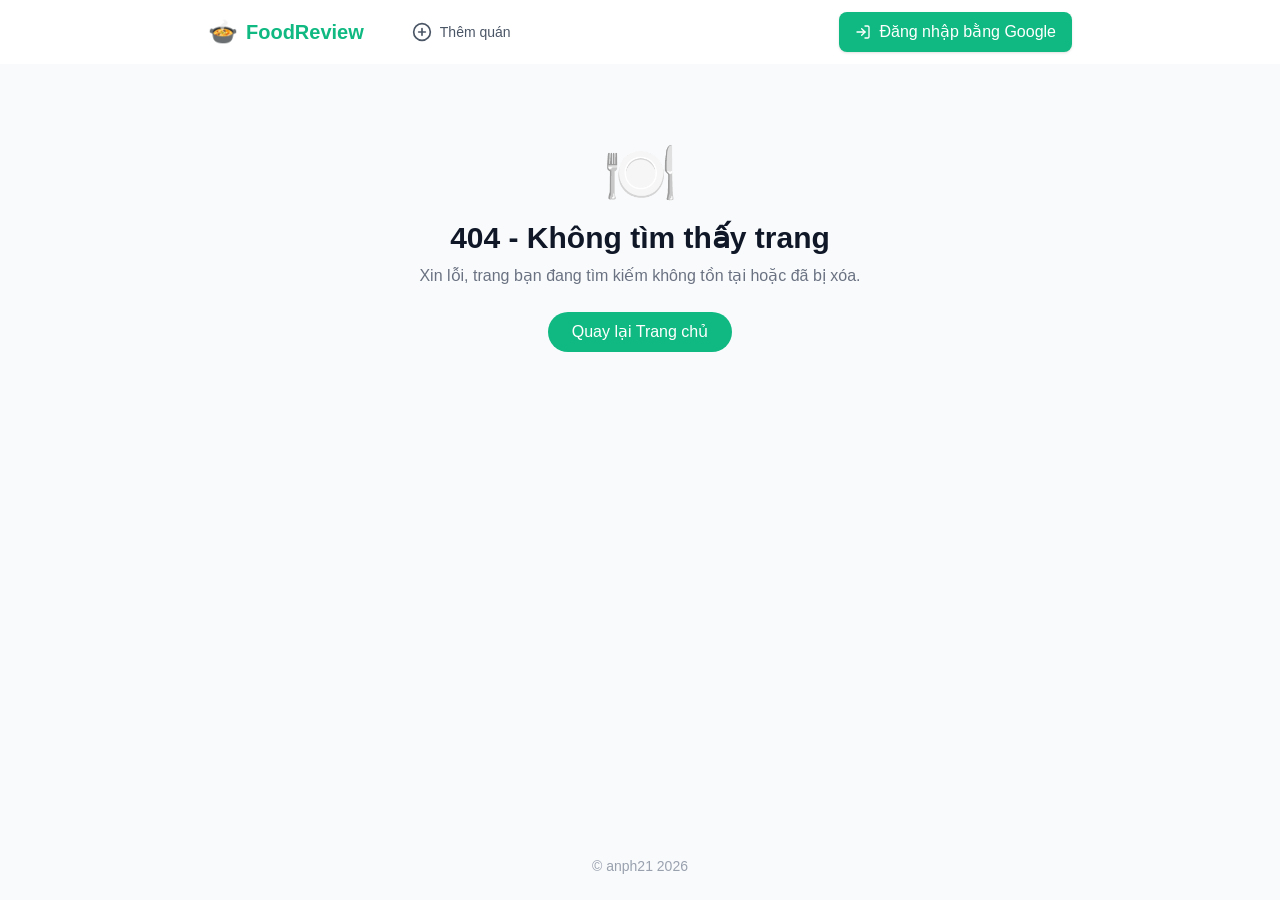
==== commit 612d725d: "fix SEO" ====
--- a/index.html
+++ b/index.html
@@ -5,13 +5,36 @@
   <meta charset="UTF-8" />
   <link rel="icon" type="image/svg+xml" href="./favicon.svg" />
   <meta name="viewport" content="width=device-width, initial-scale=1.0" />
-  <title>Food reviews</title>
-  <script type="module" crossorigin src="./assets/index-3_pHnPOn.js"></script>
-  <link rel="stylesheet" crossorigin href="./assets/index-BJOn6iUh.css">
+  <title>FoodReview - Nền tảng Đánh giá Ẩm thực</title>
+  
+  <!-- SEO & Open Graph (Default for FB) -->
+  <meta name="description" content="Khám phá và chia sẻ đánh giá về những địa điểm ăn uống tuyệt vời nhất cùng FoodReview." />
+  <meta property="og:url" content="https://anph21.id.vn/" />
+  <meta property="og:type" content="website" />
+  <meta property="og:title" content="FoodReview - Cộng đồng Ẩm thực" />
+  <meta property="og:description" content="Khám phá và chia sẻ đánh giá về những địa điểm ăn uống tuyệt vời nhất cùng FoodReview." />
+  <meta property="og:image" content="https://anph21.id.vn/default-image.svg" />
+  <meta property="og:image:width" content="1200" />
+  <meta property="og:image:height" content="630" />
+  <script type="module" crossorigin src="./assets/index-CnTEcPwu.js"></script>
+  <link rel="stylesheet" crossorigin href="./assets/index-vvK_9T--.css">
 </head>
 
 <body>
   <div id="root"></div>
+  <script type="text/javascript">
+    // Script phục hồi URL bị Github Pages redirect (đi kèm với 404.html)
+    (function(l) {
+      if (l.search[1] === '/' ) {
+        var decoded = l.search.slice(1).split('&').map(function(s) { 
+          return s.replace(/~and~/g, '&')
+        }).join('?');
+        window.history.replaceState(null, null,
+            l.pathname.slice(0, -1) + decoded + l.hash
+        );
+      }
+    }(window.location))
+  </script>
 </body>
 
 </html>
--- a/assets/index-vvK_9T--.css
+++ b/assets/index-vvK_9T--.css
@@ -0,0 +1,2 @@
+/*! tailwindcss v4.3.3 | MIT License | https://tailwindcss.com */
+@layer properties{@supports (((-webkit-hyphens:none)) and (not (margin-trim:inline))) or ((-moz-orient:inline) and (not (color:rgb(from red r g b)))){*,:before,:after,::backdrop{--tw-translate-x:0;--tw-translate-y:0;--tw-translate-z:0;--tw-rotate-x:initial;--tw-rotate-y:initial;--tw-rotate-z:initial;--tw-skew-x:initial;--tw-skew-y:initial;--tw-space-y-reverse:0;--tw-space-x-reverse:0;--tw-divide-y-reverse:0;--tw-border-style:solid;--tw-gradient-position:initial;--tw-gradient-from:#0000;--tw-gradient-via:#0000;--tw-gradient-to:#0000;--tw-gradient-stops:initial;--tw-gradient-via-stops:initial;--tw-gradient-from-position:0%;--tw-gradient-via-position:50%;--tw-gradient-to-position:100%;--tw-leading:initial;--tw-font-weight:initial;--tw-shadow:0 0 #0000;--tw-shadow-color:initial;--tw-shadow-alpha:100%;--tw-inset-shadow:0 0 #0000;--tw-inset-shadow-color:initial;--tw-inset-shadow-alpha:100%;--tw-ring-color:initial;--tw-ring-shadow:0 0 #0000;--tw-inset-ring-color:initial;--tw-inset-ring-shadow:0 0 #0000;--tw-ring-inset:initial;--tw-ring-offset-width:0px;--tw-ring-offset-color:#fff;--tw-ring-offset-shadow:0 0 #0000;--tw-blur:initial;--tw-brightness:initial;--tw-contrast:initial;--tw-grayscale:initial;--tw-hue-rotate:initial;--tw-invert:initial;--tw-opacity:initial;--tw-saturate:initial;--tw-sepia:initial;--tw-drop-shadow:initial;--tw-drop-shadow-color:initial;--tw-drop-shadow-alpha:100%;--tw-drop-shadow-size:initial;--tw-backdrop-blur:initial;--tw-backdrop-brightness:initial;--tw-backdrop-contrast:initial;--tw-backdrop-grayscale:initial;--tw-backdrop-hue-rotate:initial;--tw-backdrop-invert:initial;--tw-backdrop-opacity:initial;--tw-backdrop-saturate:initial;--tw-backdrop-sepia:initial;--tw-duration:initial;--tw-scale-x:1;--tw-scale-y:1;--tw-scale-z:1}}}@layer theme{:root,:host{--font-sans:-apple-system, BlinkMacSystemFont, "Segoe UI", Roboto, "Helvetica Neue", "Noto Sans", Arial, sans-serif, "Apple Color Emoji", "Segoe UI Emoji", "Segoe UI Symbol", "Noto Color Emoji";--font-mono:ui-monospace, SFMono-Regular, Menlo, Monaco, Consolas, "Liberation Mono", "Courier New", monospace;--color-red-50:oklch(97.1% .013 17.38);--color-red-100:oklch(93.6% .032 17.717);--color-red-200:oklch(88.5% .062 18.334);--color-red-300:oklch(80.8% .114 19.571);--color-red-400:oklch(70.4% .191 22.216);--color-red-500:oklch(63.7% .237 25.331);--color-red-600:oklch(57.7% .245 27.325);--color-red-700:oklch(50.5% .213 27.518);--color-amber-50:oklch(98.7% .022 95.277);--color-amber-100:oklch(96.2% .059 95.617);--color-amber-200:oklch(92.4% .12 95.746);--color-amber-300:oklch(87.9% .169 91.605);--color-amber-400:oklch(82.8% .189 84.429);--color-amber-500:oklch(76.9% .188 70.08);--color-amber-600:oklch(66.6% .179 58.318);--color-amber-700:oklch(55.5% .163 48.998);--color-amber-800:oklch(47.3% .137 46.201);--color-amber-900:oklch(41.4% .112 45.904);--color-green-50:oklch(98.2% .018 155.826);--color-green-100:oklch(96.2% .044 156.743);--color-green-500:oklch(72.3% .219 149.579);--color-green-600:oklch(62.7% .194 149.214);--color-green-700:oklch(52.7% .154 150.069);--color-blue-50:oklch(97% .014 254.604);--color-blue-100:oklch(93.2% .032 255.585);--color-blue-500:oklch(62.3% .214 259.815);--color-blue-600:oklch(54.6% .245 262.881);--color-blue-700:oklch(48.8% .243 264.376);--color-gray-50:oklch(98.5% .002 247.839);--color-gray-100:oklch(96.7% .003 264.542);--color-gray-200:oklch(92.8% .006 264.531);--color-gray-300:oklch(87.2% .01 258.338);--color-gray-400:oklch(70.7% .022 261.325);--color-gray-500:oklch(55.1% .027 264.364);--color-gray-600:oklch(44.6% .03 256.802);--color-gray-700:oklch(37.3% .034 259.733);--color-gray-800:oklch(27.8% .033 256.848);--color-gray-900:oklch(21% .034 264.665);--color-black:#000;--color-white:#fff;--spacing:.25rem;--container-md:28rem;--container-lg:32rem;--container-2xl:42rem;--container-4xl:56rem;--container-5xl:64rem;--text-xs:.75rem;--text-xs--line-height:calc(1 / .75);--text-sm:.875rem;--text-sm--line-height:calc(1.25 / .875);--text-lg:1.125rem;--text-lg--line-height:calc(1.75 / 1.125);--text-xl:1.25rem;--text-xl--line-height:calc(1.75 / 1.25);--text-2xl:1.5rem;--text-2xl--line-height:calc(2 / 1.5);--text-3xl:1.875rem;--text-3xl--line-height:calc(2.25 / 1.875);--text-4xl:2.25rem;--text-4xl--line-height:calc(2.5 / 2.25);--text-6xl:3.75rem;--text-6xl--line-height:1;--font-weight-normal:400;--font-weight-medium:500;--font-weight-semibold:600;--font-weight-bold:700;--leading-relaxed:1.625;--radius-md:.375rem;--radius-lg:.5rem;--radius-xl:.75rem;--radius-2xl:1rem;--animate-spin:spin 1s linear infinite;--animate-pulse:pulse 2s cubic-bezier(.4, 0, .6, 1) infinite;--blur-sm:8px;--blur-md:12px;--default-transition-duration:.15s;--default-transition-timing-function:cubic-bezier(.4, 0, .2, 1);--default-font-family:var(--font-sans);--default-mono-font-family:var(--font-mono);--color-primary:#10b981;--color-primary-dark:#059669;--color-secondary:#f59e0b;--color-background:#f9fafb;--color-surface:#fff}}@layer base{*,:after,:before,::backdrop{box-sizing:border-box;border:0 solid;margin:0;padding:0}::file-selector-button{box-sizing:border-box;border:0 solid;margin:0;padding:0}html,:host{-webkit-text-size-adjust:100%;tab-size:4;line-height:1.5;font-family:var(--default-font-family,-apple-system, BlinkMacSystemFont, "Segoe UI", Roboto, "Helvetica Neue", "Noto Sans", Arial, sans-serif, "Apple Color Emoji", "Segoe UI Emoji", "Segoe UI Symbol", "Noto Color Emoji");font-feature-settings:var(--default-font-feature-settings,normal);font-variation-settings:var(--default-font-variation-settings,normal);-webkit-tap-highlight-color:transparent}hr{height:0;color:inherit;border-top-width:1px}abbr:where([title]){-webkit-text-decoration:underline dotted;text-decoration:underline dotted}h1,h2,h3,h4,h5,h6{font-size:inherit;font-weight:inherit}a{color:inherit;-webkit-text-decoration:inherit;-webkit-text-decoration:inherit;-webkit-text-decoration:inherit;-webkit-text-decoration:inherit;text-decoration:inherit}b,strong{font-weight:bolder}code,kbd,samp,pre{font-family:var(--default-mono-font-family,ui-monospace, SFMono-Regular, Menlo, Monaco, Consolas, "Liberation Mono", "Courier New", monospace);font-feature-settings:var(--default-mono-font-feature-settings,normal);font-variation-settings:var(--default-mono-font-variation-settings,normal);font-size:1em}small{font-size:80%}sub,sup{vertical-align:baseline;font-size:75%;line-height:0;position:relative}sub{bottom:-.25em}sup{top:-.5em}table{text-indent:0;border-color:inherit;border-collapse:collapse}:-moz-focusring:where(:not(iframe)){outline:auto}progress{vertical-align:baseline}summary{display:list-item}ol,ul,menu{list-style:none}img,svg,video,canvas,audio,iframe,embed,object{vertical-align:middle;display:block}img,video{max-width:100%;height:auto}button,input,select,optgroup,textarea{font:inherit;font-feature-settings:inherit;font-variation-settings:inherit;letter-spacing:inherit;color:inherit;opacity:1;background-color:#0000;border-radius:0}::file-selector-button{font:inherit;font-feature-settings:inherit;font-variation-settings:inherit;letter-spacing:inherit;color:inherit;opacity:1;background-color:#0000;border-radius:0}:where(select:is([multiple],[size])) optgroup{font-weight:bolder}:where(select:is([multiple],[size])) optgroup option{padding-inline-start:20px}::file-selector-button{margin-inline-end:4px}::placeholder{opacity:1}@supports (not ((-webkit-appearance:-apple-pay-button))) or (contain-intrinsic-size:1px){::placeholder{color:currentColor}@supports (color:color-mix(in lab, red, red)){::placeholder{color:color-mix(in oklab, currentcolor 50%, transparent)}}}textarea{resize:vertical}::-webkit-search-decoration{-webkit-appearance:none}::-webkit-date-and-time-value{min-height:1lh;text-align:inherit}::-webkit-datetime-edit{display:inline-flex}::-webkit-datetime-edit-fields-wrapper{padding:0}::-webkit-datetime-edit{padding-block:0}::-webkit-datetime-edit-year-field{padding-block:0}::-webkit-datetime-edit-month-field{padding-block:0}::-webkit-datetime-edit-day-field{padding-block:0}::-webkit-datetime-edit-hour-field{padding-block:0}::-webkit-datetime-edit-minute-field{padding-block:0}::-webkit-datetime-edit-second-field{padding-block:0}::-webkit-datetime-edit-millisecond-field{padding-block:0}::-webkit-datetime-edit-meridiem-field{padding-block:0}::-webkit-calendar-picker-indicator{line-height:1}:-moz-ui-invalid{box-shadow:none}button,input:where([type=button],[type=reset],[type=submit]){appearance:button}::file-selector-button{appearance:button}::-webkit-inner-spin-button{height:auto}::-webkit-outer-spin-button{height:auto}[hidden]:where(:not([hidden=until-found])){display:none!important}}@layer components;@layer utilities{.pointer-events-none{pointer-events:none}.absolute{position:absolute}.fixed{position:fixed}.relative{position:relative}.sticky{position:sticky}.inset-0{inset:0}.top-0{top:0}.top-1\/2{top:50%}.top-2{top:calc(var(--spacing) * 2)}.top-3\.5{top:calc(var(--spacing) * 3.5)}.top-4{top:calc(var(--spacing) * 4)}.top-12{top:calc(var(--spacing) * 12)}.right-0{right:0}.right-2{right:calc(var(--spacing) * 2)}.right-4{right:calc(var(--spacing) * 4)}.bottom-0{bottom:0}.left-0{left:0}.left-3\.5{left:calc(var(--spacing) * 3.5)}.left-4{left:calc(var(--spacing) * 4)}.z-10{z-index:10}.z-30{z-index:30}.z-40{z-index:40}.z-50{z-index:50}.-mx-6{margin-inline:calc(var(--spacing) * -6)}.mx-auto{margin-inline:auto}.-mt-8{margin-top:calc(var(--spacing) * -8)}.mt-0\.5{margin-top:calc(var(--spacing) * .5)}.mt-1{margin-top:var(--spacing)}.mt-2{margin-top:calc(var(--spacing) * 2)}.mt-3{margin-top:calc(var(--spacing) * 3)}.mt-4{margin-top:calc(var(--spacing) * 4)}.mt-6{margin-top:calc(var(--spacing) * 6)}.mt-8{margin-top:calc(var(--spacing) * 8)}.mt-auto{margin-top:auto}.mr-4{margin-right:calc(var(--spacing) * 4)}.mb-1{margin-bottom:var(--spacing)}.mb-2{margin-bottom:calc(var(--spacing) * 2)}.mb-3{margin-bottom:calc(var(--spacing) * 3)}.mb-4{margin-bottom:calc(var(--spacing) * 4)}.mb-6{margin-bottom:calc(var(--spacing) * 6)}.mb-8{margin-bottom:calc(var(--spacing) * 8)}.mb-20{margin-bottom:calc(var(--spacing) * 20)}.-ml-6{margin-left:calc(var(--spacing) * -6)}.ml-2{margin-left:calc(var(--spacing) * 2)}.line-clamp-1{-webkit-line-clamp:1;-webkit-box-orient:vertical;display:-webkit-box;overflow:hidden}.block{display:block}.contents{display:contents}.flex{display:flex}.hidden{display:none}.inline{display:inline}.inline-block{display:inline-block}.inline-flex{display:inline-flex}.h-3{height:calc(var(--spacing) * 3)}.h-3\.5{height:calc(var(--spacing) * 3.5)}.h-4{height:calc(var(--spacing) * 4)}.h-5{height:calc(var(--spacing) * 5)}.h-6{height:calc(var(--spacing) * 6)}.h-8{height:calc(var(--spacing) * 8)}.h-10{height:calc(var(--spacing) * 10)}.h-12{height:calc(var(--spacing) * 12)}.h-16{height:calc(var(--spacing) * 16)}.h-20{height:calc(var(--spacing) * 20)}.h-32{height:calc(var(--spacing) * 32)}.h-48{height:calc(var(--spacing) * 48)}.h-64{height:calc(var(--spacing) * 64)}.h-auto{height:auto}.h-full{height:100%}.h-screen{height:100vh}.min-h-screen{min-height:100vh}.w-3{width:calc(var(--spacing) * 3)}.w-3\.5{width:calc(var(--spacing) * 3.5)}.w-4{width:calc(var(--spacing) * 4)}.w-5{width:calc(var(--spacing) * 5)}.w-6{width:calc(var(--spacing) * 6)}.w-8{width:calc(var(--spacing) * 8)}.w-10{width:calc(var(--spacing) * 10)}.w-12{width:calc(var(--spacing) * 12)}.w-16{width:calc(var(--spacing) * 16)}.w-24{width:calc(var(--spacing) * 24)}.w-32{width:calc(var(--spacing) * 32)}.w-48{width:calc(var(--spacing) * 48)}.w-64{width:calc(var(--spacing) * 64)}.w-auto{width:auto}.w-full{width:100%}.max-w-2xl{max-width:var(--container-2xl)}.max-w-4xl{max-width:var(--container-4xl)}.max-w-5xl{max-width:var(--container-5xl)}.max-w-\[150px\]{max-width:150px}.max-w-lg{max-width:var(--container-lg)}.max-w-md{max-width:var(--container-md)}.min-w-0{min-width:0}.min-w-\[800px\]{min-width:800px}.flex-1{flex:1}.flex-shrink-0,.shrink-0{flex-shrink:0}.border-collapse{border-collapse:collapse}.-translate-y-1\/2{--tw-translate-y:calc(calc(1 / 2 * 100%) * -1);translate:var(--tw-translate-x) var(--tw-translate-y)}.transform{transform:var(--tw-rotate-x,) var(--tw-rotate-y,) var(--tw-rotate-z,) var(--tw-skew-x,) var(--tw-skew-y,)}.animate-pulse{animation:var(--animate-pulse)}.animate-spin{animation:var(--animate-spin)}.cursor-default{cursor:default}.cursor-not-allowed{cursor:not-allowed}.cursor-pointer{cursor:pointer}.resize-none{resize:none}.flex-col{flex-direction:column}.flex-wrap{flex-wrap:wrap}.items-center{align-items:center}.items-end{align-items:flex-end}.items-start{align-items:flex-start}.justify-around{justify-content:space-around}.justify-between{justify-content:space-between}.justify-center{justify-content:center}.justify-end{justify-content:flex-end}.gap-1{gap:var(--spacing)}.gap-1\.5{gap:calc(var(--spacing) * 1.5)}.gap-2{gap:calc(var(--spacing) * 2)}.gap-3{gap:calc(var(--spacing) * 3)}.gap-4{gap:calc(var(--spacing) * 4)}.gap-6{gap:calc(var(--spacing) * 6)}.gap-8{gap:calc(var(--spacing) * 8)}:where(.space-y-2>:not(:last-child)){--tw-space-y-reverse:0;margin-block-start:calc(calc(var(--spacing) * 2) * var(--tw-space-y-reverse));margin-block-end:calc(calc(var(--spacing) * 2) * calc(1 - var(--tw-space-y-reverse)))}:where(.space-y-4>:not(:last-child)){--tw-space-y-reverse:0;margin-block-start:calc(calc(var(--spacing) * 4) * var(--tw-space-y-reverse));margin-block-end:calc(calc(var(--spacing) * 4) * calc(1 - var(--tw-space-y-reverse)))}:where(.space-y-6>:not(:last-child)){--tw-space-y-reverse:0;margin-block-start:calc(calc(var(--spacing) * 6) * var(--tw-space-y-reverse));margin-block-end:calc(calc(var(--spacing) * 6) * calc(1 - var(--tw-space-y-reverse)))}:where(.space-x-1>:not(:last-child)){--tw-space-x-reverse:0;margin-inline-start:calc(var(--spacing) * var(--tw-space-x-reverse));margin-inline-end:calc(var(--spacing) * calc(1 - var(--tw-space-x-reverse)))}:where(.space-x-2>:not(:last-child)){--tw-space-x-reverse:0;margin-inline-start:calc(calc(var(--spacing) * 2) * var(--tw-space-x-reverse));margin-inline-end:calc(calc(var(--spacing) * 2) * calc(1 - var(--tw-space-x-reverse)))}:where(.divide-y>:not(:last-child)){--tw-divide-y-reverse:0;border-bottom-style:var(--tw-border-style);border-top-style:var(--tw-border-style);border-top-width:calc(1px * var(--tw-divide-y-reverse));border-bottom-width:calc(1px * calc(1 - var(--tw-divide-y-reverse)))}:where(.divide-gray-100>:not(:last-child)){border-color:var(--color-gray-100)}.truncate{text-overflow:ellipsis;white-space:nowrap;overflow:hidden}.overflow-hidden{overflow:hidden}.overflow-x-auto{overflow-x:auto}.rounded{border-radius:.25rem}.rounded-2xl{border-radius:var(--radius-2xl)}.rounded-full{border-radius:2147483647px}.rounded-lg{border-radius:var(--radius-lg)}.rounded-md{border-radius:var(--radius-md)}.rounded-xl{border-radius:var(--radius-xl)}.border{border-style:var(--tw-border-style);border-width:1px}.border-2{border-style:var(--tw-border-style);border-width:2px}.border-t{border-top-style:var(--tw-border-style);border-top-width:1px}.border-b{border-bottom-style:var(--tw-border-style);border-bottom-width:1px}.border-b-2{border-bottom-style:var(--tw-border-style);border-bottom-width:2px}.border-dashed{--tw-border-style:dashed;border-style:dashed}.border-amber-100{border-color:var(--color-amber-100)}.border-amber-300{border-color:var(--color-amber-300)}.border-amber-400{border-color:var(--color-amber-400)}.border-gray-100{border-color:var(--color-gray-100)}.border-gray-200{border-color:var(--color-gray-200)}.border-gray-300{border-color:var(--color-gray-300)}.border-green-100{border-color:var(--color-green-100)}.border-primary{border-color:var(--color-primary)}.border-primary\/20{border-color:#10b98133}@supports (color:color-mix(in lab, red, red)){.border-primary\/20{border-color:color-mix(in oklab, var(--color-primary) 20%, transparent)}}.border-red-100{border-color:var(--color-red-100)}.border-red-200{border-color:var(--color-red-200)}.border-red-300{border-color:var(--color-red-300)}.border-red-500{border-color:var(--color-red-500)}.border-red-500\/20{border-color:#fb2c3633}@supports (color:color-mix(in lab, red, red)){.border-red-500\/20{border-color:color-mix(in oklab, var(--color-red-500) 20%, transparent)}}.border-secondary\/30{border-color:#f59e0b4d}@supports (color:color-mix(in lab, red, red)){.border-secondary\/30{border-color:color-mix(in oklab, var(--color-secondary) 30%, transparent)}}.border-transparent{border-color:#0000}.border-white{border-color:var(--color-white)}.border-t-transparent{border-top-color:#0000}.bg-amber-50{background-color:var(--color-amber-50)}.bg-amber-50\/50{background-color:#fffbeb80}@supports (color:color-mix(in lab, red, red)){.bg-amber-50\/50{background-color:color-mix(in oklab, var(--color-amber-50) 50%, transparent)}}.bg-amber-100{background-color:var(--color-amber-100)}.bg-amber-200{background-color:var(--color-amber-200)}.bg-background{background-color:var(--color-background)}.bg-black\/40{background-color:#0006}@supports (color:color-mix(in lab, red, red)){.bg-black\/40{background-color:color-mix(in oklab, var(--color-black) 40%, transparent)}}.bg-black\/50{background-color:#00000080}@supports (color:color-mix(in lab, red, red)){.bg-black\/50{background-color:color-mix(in oklab, var(--color-black) 50%, transparent)}}.bg-blue-50\/50{background-color:#eff6ff80}@supports (color:color-mix(in lab, red, red)){.bg-blue-50\/50{background-color:color-mix(in oklab, var(--color-blue-50) 50%, transparent)}}.bg-blue-100{background-color:var(--color-blue-100)}.bg-blue-600{background-color:var(--color-blue-600)}.bg-gray-50{background-color:var(--color-gray-50)}.bg-gray-100{background-color:var(--color-gray-100)}.bg-gray-100\/50{background-color:#f3f4f680}@supports (color:color-mix(in lab, red, red)){.bg-gray-100\/50{background-color:color-mix(in oklab, var(--color-gray-100) 50%, transparent)}}.bg-gray-200{background-color:var(--color-gray-200)}.bg-gray-900{background-color:var(--color-gray-900)}.bg-green-50{background-color:var(--color-green-50)}.bg-green-600{background-color:var(--color-green-600)}.bg-primary{background-color:var(--color-primary)}.bg-primary\/10{background-color:#10b9811a}@supports (color:color-mix(in lab, red, red)){.bg-primary\/10{background-color:color-mix(in oklab, var(--color-primary) 10%, transparent)}}.bg-red-50{background-color:var(--color-red-50)}.bg-red-50\/30{background-color:#fef2f24d}@supports (color:color-mix(in lab, red, red)){.bg-red-50\/30{background-color:color-mix(in oklab, var(--color-red-50) 30%, transparent)}}.bg-red-50\/50{background-color:#fef2f280}@supports (color:color-mix(in lab, red, red)){.bg-red-50\/50{background-color:color-mix(in oklab, var(--color-red-50) 50%, transparent)}}.bg-red-100{background-color:var(--color-red-100)}.bg-red-500{background-color:var(--color-red-500)}.bg-red-600{background-color:var(--color-red-600)}.bg-secondary\/10{background-color:#f59e0b1a}@supports (color:color-mix(in lab, red, red)){.bg-secondary\/10{background-color:color-mix(in oklab, var(--color-secondary) 10%, transparent)}}.bg-transparent{background-color:#0000}.bg-white{background-color:var(--color-white)}.bg-white\/80{background-color:#fffc}@supports (color:color-mix(in lab, red, red)){.bg-white\/80{background-color:color-mix(in oklab, var(--color-white) 80%, transparent)}}.bg-white\/95{background-color:#fffffff2}@supports (color:color-mix(in lab, red, red)){.bg-white\/95{background-color:color-mix(in oklab, var(--color-white) 95%, transparent)}}.bg-gradient-to-br{--tw-gradient-position:to bottom right in oklab;background-image:linear-gradient(var(--tw-gradient-stops))}.from-primary{--tw-gradient-from:var(--color-primary);--tw-gradient-stops:var(--tw-gradient-via-stops,var(--tw-gradient-position), var(--tw-gradient-from) var(--tw-gradient-from-position), var(--tw-gradient-to) var(--tw-gradient-to-position))}.to-blue-500{--tw-gradient-to:var(--color-blue-500);--tw-gradient-stops:var(--tw-gradient-via-stops,var(--tw-gradient-position), var(--tw-gradient-from) var(--tw-gradient-from-position), var(--tw-gradient-to) var(--tw-gradient-to-position))}.bg-clip-padding{background-clip:padding-box}.fill-secondary{fill:var(--color-secondary)}.object-cover{object-fit:cover}.p-1{padding:var(--spacing)}.p-1\.5{padding:calc(var(--spacing) * 1.5)}.p-2{padding:calc(var(--spacing) * 2)}.p-3{padding:calc(var(--spacing) * 3)}.p-4{padding:calc(var(--spacing) * 4)}.p-5{padding:calc(var(--spacing) * 5)}.p-6{padding:calc(var(--spacing) * 6)}.p-8{padding:calc(var(--spacing) * 8)}.px-2{padding-inline:calc(var(--spacing) * 2)}.px-2\.5{padding-inline:calc(var(--spacing) * 2.5)}.px-3{padding-inline:calc(var(--spacing) * 3)}.px-4{padding-inline:calc(var(--spacing) * 4)}.px-6{padding-inline:calc(var(--spacing) * 6)}.px-8{padding-inline:calc(var(--spacing) * 8)}.py-0\.5{padding-block:calc(var(--spacing) * .5)}.py-1{padding-block:var(--spacing)}.py-1\.5{padding-block:calc(var(--spacing) * 1.5)}.py-2{padding-block:calc(var(--spacing) * 2)}.py-3{padding-block:calc(var(--spacing) * 3)}.py-3\.5{padding-block:calc(var(--spacing) * 3.5)}.py-4{padding-block:calc(var(--spacing) * 4)}.py-6{padding-block:calc(var(--spacing) * 6)}.py-8{padding-block:calc(var(--spacing) * 8)}.py-10{padding-block:calc(var(--spacing) * 10)}.py-12{padding-block:calc(var(--spacing) * 12)}.py-20{padding-block:calc(var(--spacing) * 20)}.pt-2{padding-top:calc(var(--spacing) * 2)}.pt-4{padding-top:calc(var(--spacing) * 4)}.pr-2{padding-right:calc(var(--spacing) * 2)}.pr-4{padding-right:calc(var(--spacing) * 4)}.pr-12{padding-right:calc(var(--spacing) * 12)}.pb-2{padding-bottom:calc(var(--spacing) * 2)}.pb-6{padding-bottom:calc(var(--spacing) * 6)}.pb-8{padding-bottom:calc(var(--spacing) * 8)}.pb-24{padding-bottom:calc(var(--spacing) * 24)}.pl-2{padding-left:calc(var(--spacing) * 2)}.pl-6{padding-left:calc(var(--spacing) * 6)}.pl-10{padding-left:calc(var(--spacing) * 10)}.pl-12{padding-left:calc(var(--spacing) * 12)}.text-center{text-align:center}.text-left{text-align:left}.align-middle{vertical-align:middle}.font-mono{font-family:var(--font-mono)}.font-sans{font-family:var(--font-sans)}.text-2xl{font-size:var(--text-2xl);line-height:var(--tw-leading,var(--text-2xl--line-height))}.text-3xl{font-size:var(--text-3xl);line-height:var(--tw-leading,var(--text-3xl--line-height))}.text-4xl{font-size:var(--text-4xl);line-height:var(--tw-leading,var(--text-4xl--line-height))}.text-6xl{font-size:var(--text-6xl);line-height:var(--tw-leading,var(--text-6xl--line-height))}.text-lg{font-size:var(--text-lg);line-height:var(--tw-leading,var(--text-lg--line-height))}.text-sm{font-size:var(--text-sm);line-height:var(--tw-leading,var(--text-sm--line-height))}.text-xl{font-size:var(--text-xl);line-height:var(--tw-leading,var(--text-xl--line-height))}.text-xs{font-size:var(--text-xs);line-height:var(--tw-leading,var(--text-xs--line-height))}.leading-relaxed{--tw-leading:var(--leading-relaxed);line-height:var(--leading-relaxed)}.font-bold{--tw-font-weight:var(--font-weight-bold);font-weight:var(--font-weight-bold)}.font-medium{--tw-font-weight:var(--font-weight-medium);font-weight:var(--font-weight-medium)}.font-normal{--tw-font-weight:var(--font-weight-normal);font-weight:var(--font-weight-normal)}.font-semibold{--tw-font-weight:var(--font-weight-semibold);font-weight:var(--font-weight-semibold)}.break-all{word-break:break-all}.whitespace-nowrap{white-space:nowrap}.whitespace-pre-wrap{white-space:pre-wrap}.text-amber-500{color:var(--color-amber-500)}.text-amber-600{color:var(--color-amber-600)}.text-amber-700{color:var(--color-amber-700)}.text-amber-800{color:var(--color-amber-800)}.text-amber-900{color:var(--color-amber-900)}.text-blue-500{color:var(--color-blue-500)}.text-blue-600{color:var(--color-blue-600)}.text-blue-700{color:var(--color-blue-700)}.text-gray-300{color:var(--color-gray-300)}.text-gray-400{color:var(--color-gray-400)}.text-gray-500{color:var(--color-gray-500)}.text-gray-600{color:var(--color-gray-600)}.text-gray-700{color:var(--color-gray-700)}.text-gray-800{color:var(--color-gray-800)}.text-gray-900{color:var(--color-gray-900)}.text-green-500{color:var(--color-green-500)}.text-green-600{color:var(--color-green-600)}.text-green-700{color:var(--color-green-700)}.text-primary{color:var(--color-primary)}.text-red-400{color:var(--color-red-400)}.text-red-500{color:var(--color-red-500)}.text-red-600{color:var(--color-red-600)}.text-red-700{color:var(--color-red-700)}.text-secondary{color:var(--color-secondary)}.text-white{color:var(--color-white)}.lowercase{text-transform:lowercase}.italic{font-style:italic}.underline{text-decoration-line:underline}.opacity-30{opacity:.3}.shadow-inner{--tw-shadow:inset 0 2px 4px 0 var(--tw-shadow-color,#0000000d);box-shadow:var(--tw-inset-shadow), var(--tw-inset-ring-shadow), var(--tw-ring-offset-shadow), var(--tw-ring-shadow), var(--tw-shadow)}.shadow-lg{--tw-shadow:0 10px 15px -3px var(--tw-shadow-color,#0000001a), 0 4px 6px -4px var(--tw-shadow-color,#0000001a);box-shadow:var(--tw-inset-shadow), var(--tw-inset-ring-shadow), var(--tw-ring-offset-shadow), var(--tw-ring-shadow), var(--tw-shadow)}.shadow-sm{--tw-shadow:0 1px 3px 0 var(--tw-shadow-color,#0000001a), 0 1px 2px -1px var(--tw-shadow-color,#0000001a);box-shadow:var(--tw-inset-shadow), var(--tw-inset-ring-shadow), var(--tw-ring-offset-shadow), var(--tw-ring-shadow), var(--tw-shadow)}.shadow-xl{--tw-shadow:0 20px 25px -5px var(--tw-shadow-color,#0000001a), 0 8px 10px -6px var(--tw-shadow-color,#0000001a);box-shadow:var(--tw-inset-shadow), var(--tw-inset-ring-shadow), var(--tw-ring-offset-shadow), var(--tw-ring-shadow), var(--tw-shadow)}.grayscale{--tw-grayscale:grayscale(100%);filter:var(--tw-blur,) var(--tw-brightness,) var(--tw-contrast,) var(--tw-grayscale,) var(--tw-hue-rotate,) var(--tw-invert,) var(--tw-saturate,) var(--tw-sepia,) var(--tw-drop-shadow,)}.filter{filter:var(--tw-blur,) var(--tw-brightness,) var(--tw-contrast,) var(--tw-grayscale,) var(--tw-hue-rotate,) var(--tw-invert,) var(--tw-saturate,) var(--tw-sepia,) var(--tw-drop-shadow,)}.backdrop-blur-md{--tw-backdrop-blur:blur(var(--blur-md));-webkit-backdrop-filter:var(--tw-backdrop-blur,) var(--tw-backdrop-brightness,) var(--tw-backdrop-contrast,) var(--tw-backdrop-grayscale,) var(--tw-backdrop-hue-rotate,) var(--tw-backdrop-invert,) var(--tw-backdrop-opacity,) var(--tw-backdrop-saturate,) var(--tw-backdrop-sepia,);backdrop-filter:var(--tw-backdrop-blur,) var(--tw-backdrop-brightness,) var(--tw-backdrop-contrast,) var(--tw-backdrop-grayscale,) var(--tw-backdrop-hue-rotate,) var(--tw-backdrop-invert,) var(--tw-backdrop-opacity,) var(--tw-backdrop-saturate,) var(--tw-backdrop-sepia,)}.backdrop-blur-sm{--tw-backdrop-blur:blur(var(--blur-sm));-webkit-backdrop-filter:var(--tw-backdrop-blur,) var(--tw-backdrop-brightness,) var(--tw-backdrop-contrast,) var(--tw-backdrop-grayscale,) var(--tw-backdrop-hue-rotate,) var(--tw-backdrop-invert,) var(--tw-backdrop-opacity,) var(--tw-backdrop-saturate,) var(--tw-backdrop-sepia,);backdrop-filter:var(--tw-backdrop-blur,) var(--tw-backdrop-brightness,) var(--tw-backdrop-contrast,) var(--tw-backdrop-grayscale,) var(--tw-backdrop-hue-rotate,) var(--tw-backdrop-invert,) var(--tw-backdrop-opacity,) var(--tw-backdrop-saturate,) var(--tw-backdrop-sepia,)}.transition-all{transition-property:all;transition-timing-function:var(--tw-ease,var(--default-transition-timing-function));transition-duration:var(--tw-duration,var(--default-transition-duration))}.transition-colors{transition-property:color,background-color,border-color,outline-color,text-decoration-color,fill,stroke,--tw-gradient-from,--tw-gradient-via,--tw-gradient-to;transition-timing-function:var(--tw-ease,var(--default-transition-timing-function));transition-duration:var(--tw-duration,var(--default-transition-duration))}.transition-transform{transition-property:transform,translate,scale,rotate;transition-timing-function:var(--tw-ease,var(--default-transition-timing-function));transition-duration:var(--tw-duration,var(--default-transition-duration))}.duration-200{--tw-duration:.2s;transition-duration:.2s}.duration-1000{--tw-duration:1s;transition-duration:1s}.outline-none{--tw-outline-style:none;outline-style:none}@media (hover:hover){.hover\:scale-110:hover{--tw-scale-x:110%;--tw-scale-y:110%;--tw-scale-z:110%;scale:var(--tw-scale-x) var(--tw-scale-y)}.hover\:border-primary:hover{border-color:var(--color-primary)}.hover\:bg-amber-200:hover{background-color:var(--color-amber-200)}.hover\:bg-blue-50:hover{background-color:var(--color-blue-50)}.hover\:bg-blue-700:hover{background-color:var(--color-blue-700)}.hover\:bg-gray-50:hover{background-color:var(--color-gray-50)}.hover\:bg-gray-100:hover{background-color:var(--color-gray-100)}.hover\:bg-gray-200:hover{background-color:var(--color-gray-200)}.hover\:bg-gray-800:hover{background-color:var(--color-gray-800)}.hover\:bg-green-700:hover{background-color:var(--color-green-700)}.hover\:bg-primary-dark:hover{background-color:var(--color-primary-dark)}.hover\:bg-primary\/10:hover{background-color:#10b9811a}@supports (color:color-mix(in lab, red, red)){.hover\:bg-primary\/10:hover{background-color:color-mix(in oklab, var(--color-primary) 10%, transparent)}}.hover\:bg-red-50:hover{background-color:var(--color-red-50)}.hover\:bg-red-700:hover{background-color:var(--color-red-700)}.hover\:bg-white:hover{background-color:var(--color-white)}.hover\:text-amber-600:hover{color:var(--color-amber-600)}.hover\:text-gray-600:hover{color:var(--color-gray-600)}.hover\:text-gray-700:hover{color:var(--color-gray-700)}.hover\:text-gray-900:hover{color:var(--color-gray-900)}.hover\:text-primary:hover{color:var(--color-primary)}.hover\:text-primary-dark:hover{color:var(--color-primary-dark)}.hover\:text-red-500:hover{color:var(--color-red-500)}.hover\:text-red-600:hover{color:var(--color-red-600)}.hover\:text-red-700:hover{color:var(--color-red-700)}.hover\:underline:hover{text-decoration-line:underline}}.focus\:border-amber-500:focus{border-color:var(--color-amber-500)}.focus\:border-gray-300:focus{border-color:var(--color-gray-300)}.focus\:border-primary:focus{border-color:var(--color-primary)}.focus\:border-red-500:focus{border-color:var(--color-red-500)}.focus\:border-transparent:focus{border-color:#0000}.focus\:bg-white:focus{background-color:var(--color-white)}.focus\:ring-2:focus{--tw-ring-shadow:var(--tw-ring-inset,) 0 0 0 calc(2px + var(--tw-ring-offset-width)) var(--tw-ring-color,currentcolor);box-shadow:var(--tw-inset-shadow), var(--tw-inset-ring-shadow), var(--tw-ring-offset-shadow), var(--tw-ring-shadow), var(--tw-shadow)}.focus\:ring-4:focus{--tw-ring-shadow:var(--tw-ring-inset,) 0 0 0 calc(4px + var(--tw-ring-offset-width)) var(--tw-ring-color,currentcolor);box-shadow:var(--tw-inset-shadow), var(--tw-inset-ring-shadow), var(--tw-ring-offset-shadow), var(--tw-ring-shadow), var(--tw-shadow)}.focus\:ring-primary:focus{--tw-ring-color:var(--color-primary)}.focus\:ring-primary\/20:focus{--tw-ring-color:#10b98133}@supports (color:color-mix(in lab, red, red)){.focus\:ring-primary\/20:focus{--tw-ring-color:color-mix(in oklab, var(--color-primary) 20%, transparent)}}.focus\:ring-red-500:focus{--tw-ring-color:var(--color-red-500)}.focus\:ring-secondary:focus{--tw-ring-color:var(--color-secondary)}.active\:scale-95:active{--tw-scale-x:95%;--tw-scale-y:95%;--tw-scale-z:95%;scale:var(--tw-scale-x) var(--tw-scale-y)}.disabled\:cursor-not-allowed:disabled{cursor:not-allowed}.disabled\:opacity-50:disabled{opacity:.5}.disabled\:opacity-70:disabled{opacity:.7}@media (width>=40rem){.sm\:inline-block{display:inline-block}.sm\:h-80{height:calc(var(--spacing) * 80)}.sm\:w-28{width:calc(var(--spacing) * 28)}.sm\:flex-row{flex-direction:row}.sm\:items-center{align-items:center}.sm\:p-8{padding:calc(var(--spacing) * 8)}.sm\:px-2{padding-inline:calc(var(--spacing) * 2)}.sm\:text-3xl{font-size:var(--text-3xl);line-height:var(--tw-leading,var(--text-3xl--line-height))}}@media (width>=48rem){.md\:top-16{top:calc(var(--spacing) * 16)}.md\:mb-6{margin-bottom:calc(var(--spacing) * 6)}.md\:block{display:block}.md\:hidden{display:none}.md\:w-48{width:calc(var(--spacing) * 48)}.md\:w-auto{width:auto}.md\:flex-1{flex:1}.md\:flex-none{flex:none}.md\:flex-row{flex-direction:row}.md\:items-center{align-items:center}.md\:justify-end{justify-content:flex-end}}}:root{background-color:var(--color-background);color:#111827}body{-webkit-font-smoothing:antialiased;-moz-osx-font-smoothing:grayscale;margin:0;padding:0;font-family:Inter,-apple-system,BlinkMacSystemFont,Segoe UI,Roboto,Oxygen,Ubuntu,Cantarell,Open Sans,Helvetica Neue,sans-serif}.card{border-radius:var(--radius-xl);background-color:var(--color-surface);--tw-shadow:0 4px 6px -1px var(--tw-shadow-color,#0000001a), 0 2px 4px -2px var(--tw-shadow-color,#0000001a);box-shadow:var(--tw-inset-shadow), var(--tw-inset-ring-shadow), var(--tw-ring-offset-shadow), var(--tw-ring-shadow), var(--tw-shadow);transition-property:box-shadow;transition-timing-function:var(--tw-ease,var(--default-transition-timing-function));transition-duration:var(--tw-duration,var(--default-transition-duration));--tw-duration:.3s;transition-duration:.3s}.card:hover{--tw-shadow:0 10px 15px -3px var(--tw-shadow-color,#0000001a), 0 4px 6px -4px var(--tw-shadow-color,#0000001a);box-shadow:var(--tw-inset-shadow), var(--tw-inset-ring-shadow), var(--tw-ring-offset-shadow), var(--tw-ring-shadow), var(--tw-shadow)}.no-scrollbar::-webkit-scrollbar{display:none}.no-scrollbar{-ms-overflow-style:none;scrollbar-width:none}@property --tw-translate-x{syntax:"*";inherits:false;initial-value:0}@property --tw-translate-y{syntax:"*";inherits:false;initial-value:0}@property --tw-translate-z{syntax:"*";inherits:false;initial-value:0}@property --tw-rotate-x{syntax:"*";inherits:false}@property --tw-rotate-y{syntax:"*";inherits:false}@property --tw-rotate-z{syntax:"*";inherits:false}@property --tw-skew-x{syntax:"*";inherits:false}@property --tw-skew-y{syntax:"*";inherits:false}@property --tw-space-y-reverse{syntax:"*";inherits:false;initial-value:0}@property --tw-space-x-reverse{syntax:"*";inherits:false;initial-value:0}@property --tw-divide-y-reverse{syntax:"*";inherits:false;initial-value:0}@property --tw-border-style{syntax:"*";inherits:false;initial-value:solid}@property --tw-gradient-position{syntax:"*";inherits:false}@property --tw-gradient-from{syntax:"<color>";inherits:false;initial-value:#0000}@property --tw-gradient-via{syntax:"<color>";inherits:false;initial-value:#0000}@property --tw-gradient-to{syntax:"<color>";inherits:false;initial-value:#0000}@property --tw-gradient-stops{syntax:"*";inherits:false}@property --tw-gradient-via-stops{syntax:"*";inherits:false}@property --tw-gradient-from-position{syntax:"<length-percentage>";inherits:false;initial-value:0%}@property --tw-gradient-via-position{syntax:"<length-percentage>";inherits:false;initial-value:50%}@property --tw-gradient-to-position{syntax:"<length-percentage>";inherits:false;initial-value:100%}@property --tw-leading{syntax:"*";inherits:false}@property --tw-font-weight{syntax:"*";inherits:false}@property --tw-shadow{syntax:"*";inherits:false;initial-value:0 0 #0000}@property --tw-shadow-color{syntax:"*";inherits:false}@property --tw-shadow-alpha{syntax:"<percentage>";inherits:false;initial-value:100%}@property --tw-inset-shadow{syntax:"*";inherits:false;initial-value:0 0 #0000}@property --tw-inset-shadow-color{syntax:"*";inherits:false}@property --tw-inset-shadow-alpha{syntax:"<percentage>";inherits:false;initial-value:100%}@property --tw-ring-color{syntax:"*";inherits:false}@property --tw-ring-shadow{syntax:"*";inherits:false;initial-value:0 0 #0000}@property --tw-inset-ring-color{syntax:"*";inherits:false}@property --tw-inset-ring-shadow{syntax:"*";inherits:false;initial-value:0 0 #0000}@property --tw-ring-inset{syntax:"*";inherits:false}@property --tw-ring-offset-width{syntax:"<length>";inherits:false;initial-value:0}@property --tw-ring-offset-color{syntax:"*";inherits:false;initial-value:#fff}@property --tw-ring-offset-shadow{syntax:"*";inherits:false;initial-value:0 0 #0000}@property --tw-blur{syntax:"*";inherits:false}@property --tw-brightness{syntax:"*";inherits:false}@property --tw-contrast{syntax:"*";inherits:false}@property --tw-grayscale{syntax:"*";inherits:false}@property --tw-hue-rotate{syntax:"*";inherits:false}@property --tw-invert{syntax:"*";inherits:false}@property --tw-opacity{syntax:"*";inherits:false}@property --tw-saturate{syntax:"*";inherits:false}@property --tw-sepia{syntax:"*";inherits:false}@property --tw-drop-shadow{syntax:"*";inherits:false}@property --tw-drop-shadow-color{syntax:"*";inherits:false}@property --tw-drop-shadow-alpha{syntax:"<percentage>";inherits:false;initial-value:100%}@property --tw-drop-shadow-size{syntax:"*";inherits:false}@property --tw-backdrop-blur{syntax:"*";inherits:false}@property --tw-backdrop-brightness{syntax:"*";inherits:false}@property --tw-backdrop-contrast{syntax:"*";inherits:false}@property --tw-backdrop-grayscale{syntax:"*";inherits:false}@property --tw-backdrop-hue-rotate{syntax:"*";inherits:false}@property --tw-backdrop-invert{syntax:"*";inherits:false}@property --tw-backdrop-opacity{syntax:"*";inherits:false}@property --tw-backdrop-saturate{syntax:"*";inherits:false}@property --tw-backdrop-sepia{syntax:"*";inherits:false}@property --tw-duration{syntax:"*";inherits:false}@property --tw-scale-x{syntax:"*";inherits:false;initial-value:1}@property --tw-scale-y{syntax:"*";inherits:false;initial-value:1}@property --tw-scale-z{syntax:"*";inherits:false;initial-value:1}@keyframes spin{to{transform:rotate(360deg)}}@keyframes pulse{50%{opacity:.5}}
